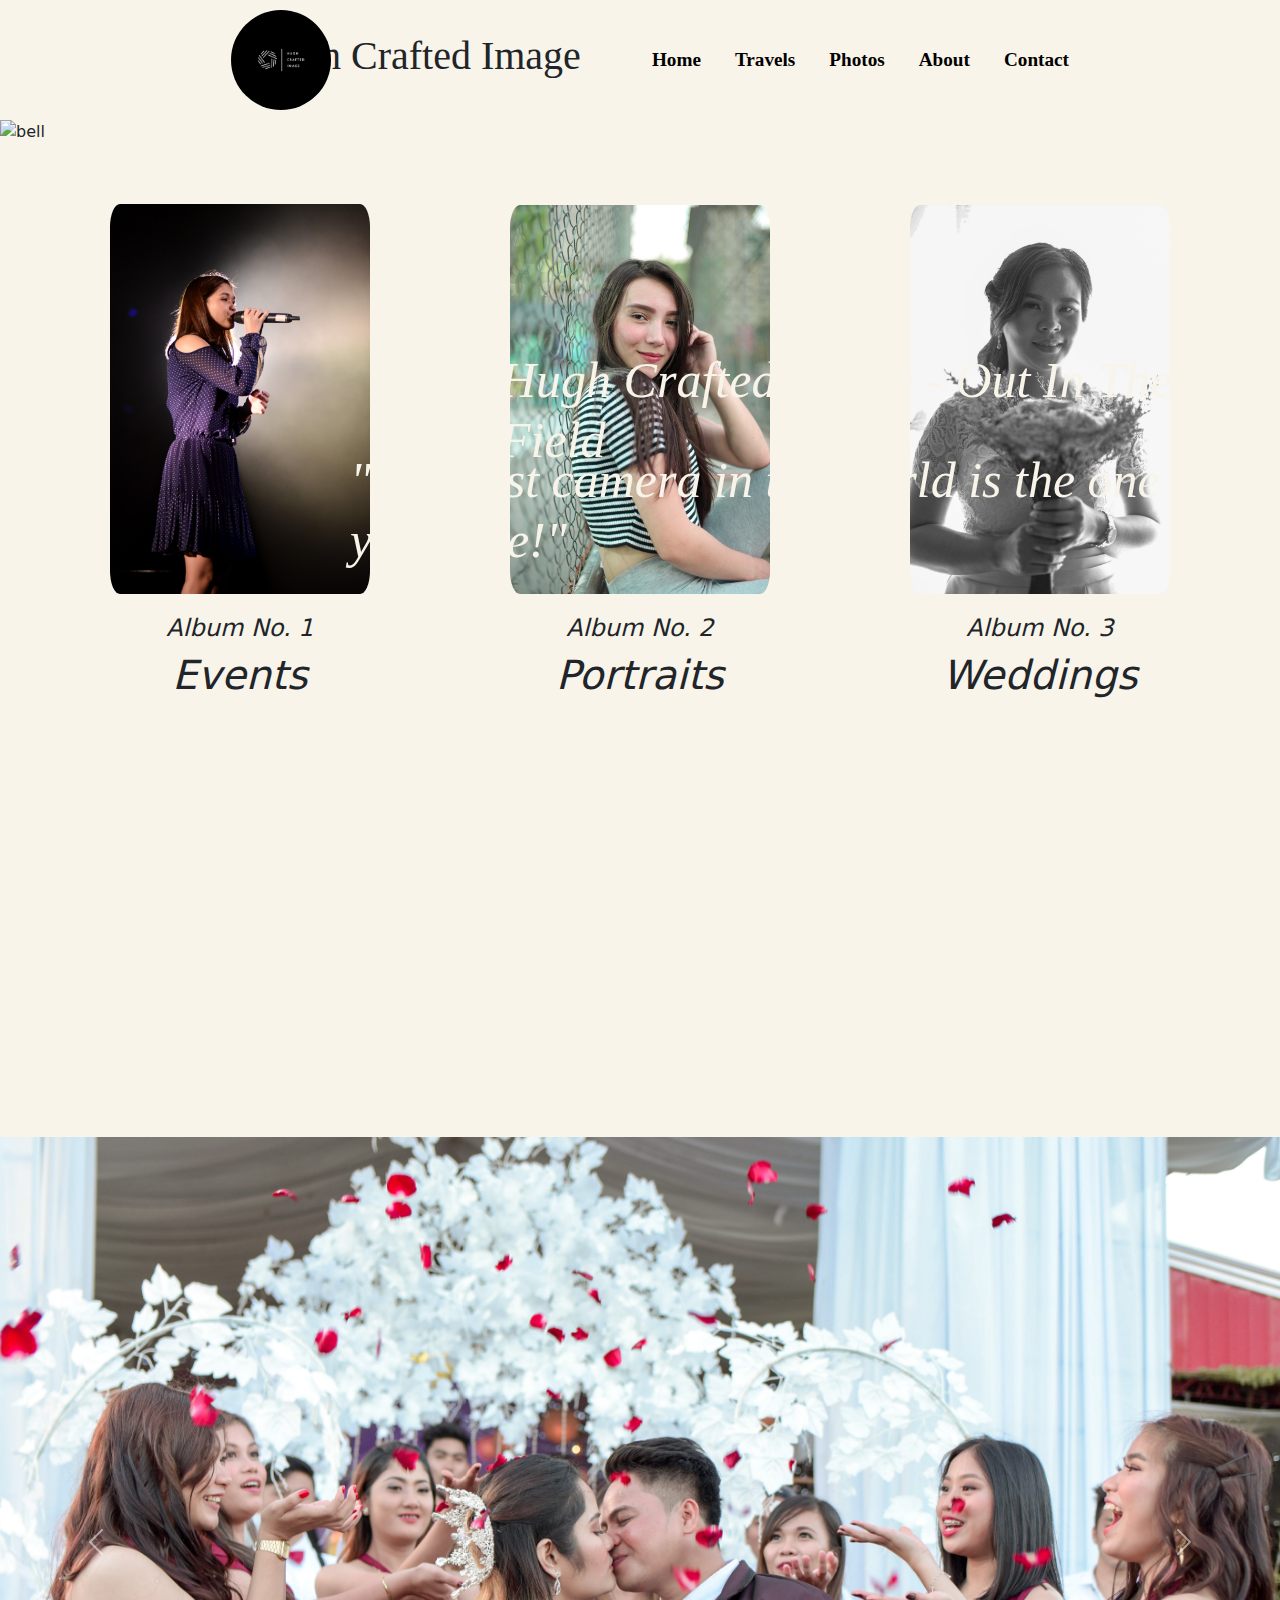
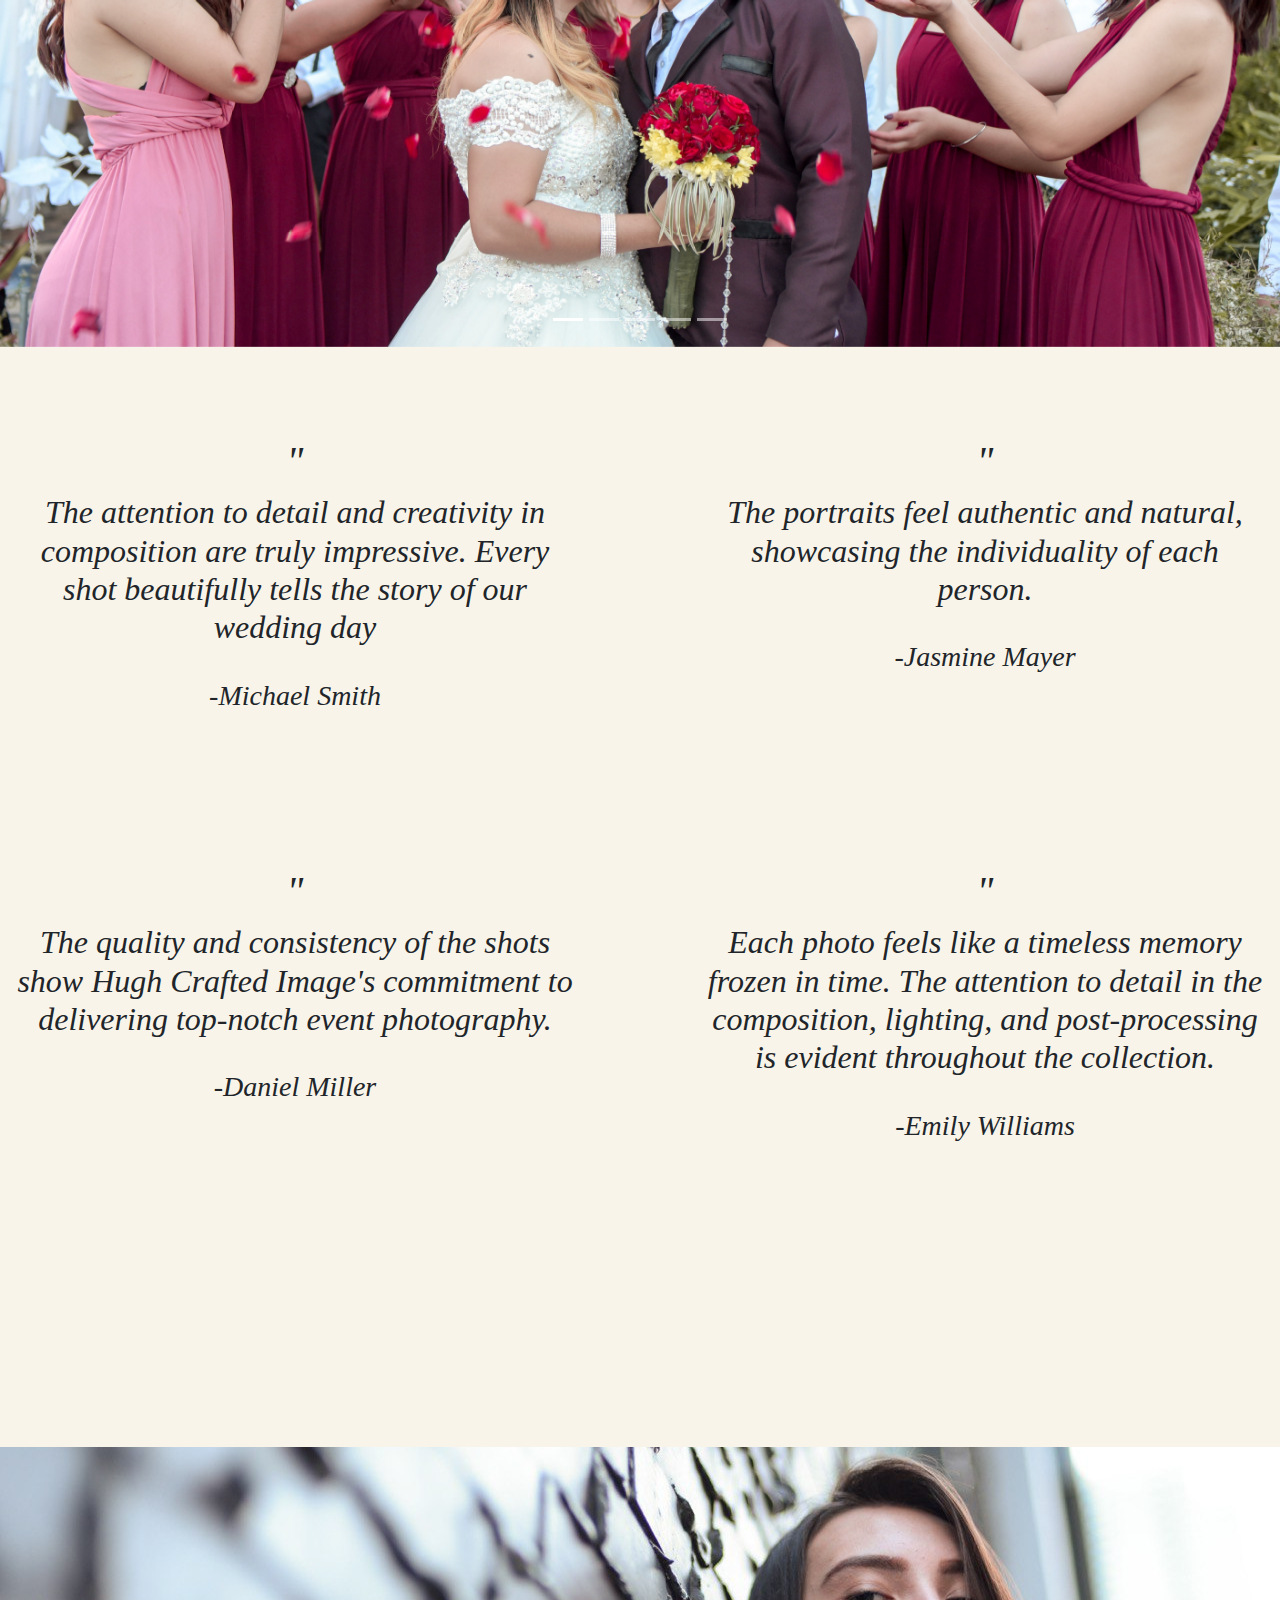
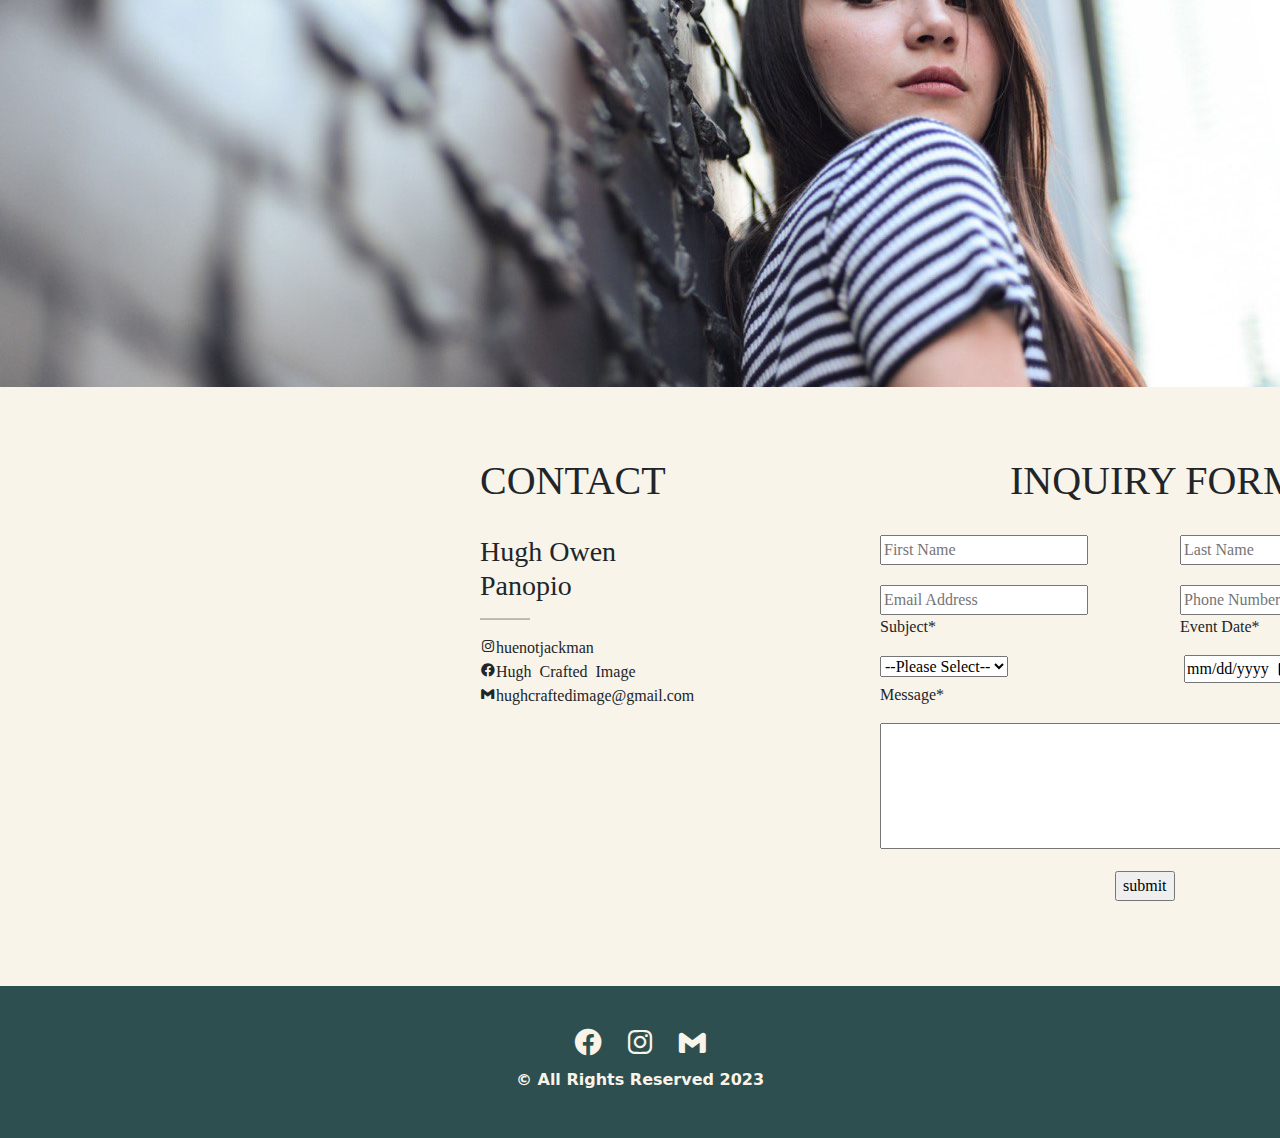
==== Index.html @ f6927557 "Photography Portfolio - MP1" ====
<!DOCTYPE html>
<html lang="en">
<head>
    <meta charset="UTF-8">
    <meta name="viewport" content="width=device-width, initial-scale=1.0">
    <title>Hugh Crafted Image</title>
    <link rel="stylesheet" href="/CSS/Home.css">
    <link rel="icon" href="imgaes/Logo/Hugh Crafted Image logo-02.jpg" type="image/x-icon">
    <link href='https://unpkg.com/boxicons@2.1.4/css/boxicons.min.css' rel='stylesheet'>
    <link rel="stylesheet" href="https://cdn.jsdelivr.net/npm/bootstrap@5.3.1/dist/css/bootstrap.min.css">
    <script src="https://cdn.jsdelivr.net/npm/bootstrap@5.3.1/dist/js/bootstrap.bundle.min.js"></script>
</head>
<body style="background-color: #F8F4EA;">
    <!-- Nav bar -->
    <header class="header">
        <img id="logo" src="/imgaes/Logo/Hugh Crafted Image logo-02.jpg" alt="logo">
        <h1>Hugh Crafted Image</h1>
        <nav>
            <a href="#">Home</a>
            <a href="#">Travels</a>
            <a href="#">Photos</a>
            <a href="HTML/About.html">About</a>
            <a href="#">Contact</a>
        </nav>
    </header>

    <!-- Section 1 Cover Photo 1 with tagline -->
    <section class="section1">
        <img id="bell" src="/imgaes/Cover Photos/final-10.JPG" alt="bell">
        <h2 id="text1">Hugh Crafted Image - Out In The Field</h2>
        <h2 id="text2">"The best camera in the world is the one that you have!"</h2>
    </section>

    <!-- Section 2 sample albums -->
    <section class="section2">
        <div class="boxes">
            <div class="box1"><a href="HTML/Events.html"><img class="events" src="/imgaes/Event/KID_4095.JPG" alt="photo"></a>
                <h4>Album No. 1</h4>
                <h1>Events</h1>
            </div>
            <div class="box2"><a href="HTML/Portraits.html"><img class="portraits" src="/imgaes/Portrait/IMG_5588.JPG" alt="photo"></a>
                <h4>Album No. 2</h4>
                <h1>Portraits</h1>
            </div>
            <div class="box3"><a href="HTML/Wedding.html"><img class="weddings" src="/imgaes/Wedding/photo_2023-08-16_21-25-42.jpg" alt="photo"></a>
                <h4>Album No. 3</h4>
                <h1>Weddings</h1>
            </div>
        </div>
    </section>

    <!-- Section 3 is the Welcome Note -->
    <section class="section3">
        <div>
            <h1 class="s3h1">HELLO THERE!</h1>
            <p class="s3p1">I'm a Photographer, I shoot events such as portraits, weddings, birthdays, pre-nuptial and concerts.</p>
            <p class="s3p2">I travel the word and take photos to tell the story of the things that my lens can only see.</p>
        </div>
    </section>

    <!-- Section 4 for Carousel Photos -->
    <section class="section4">
        <div id="carouselExampleIndicators" class="carousel slide">
            <div class="carousel-indicators">
              <button type="button" data-bs-target="#carouselExampleIndicators" data-bs-slide-to="0" class="active" aria-current="true" aria-label="Slide 1"></button>
              <button type="button" data-bs-target="#carouselExampleIndicators" data-bs-slide-to="1" aria-label="Slide 2"></button>
              <button type="button" data-bs-target="#carouselExampleIndicators" data-bs-slide-to="2" aria-label="Slide 3"></button>
              <button type="button" data-bs-target="#carouselExampleIndicators" data-bs-slide-to="3" aria-label="Slide 4"></button>
              <button type="button" data-bs-target="#carouselExampleIndicators" data-bs-slide-to="4" aria-label="Slide 1"></button>
            </div>
            <div class="carousel-inner">
              <div class="carousel-item active">
                <img class="cwedding" src="imgaes/Carousel Photos/IMG_7274.JPG" class="d-block w-100" alt="wedding">
              </div>
              <div class="carousel-item">
                <img class="cmayer" src="imgaes/Carousel Photos/IMG_5624.JPG" class="d-block w-100" alt="mayer">
              </div>
              <div class="carousel-item">
                <img class="coldman" src="imgaes/Carousel Photos/IMG_3726.JPG" class="d-block w-100" alt="oldman">
              </div>
              <div class="carousel-item">
                <img class="cevent" src="imgaes/Carousel Photos/IMG_0868.JPG" class="d-block w-100" alt="event">
              </div>
              <div class="carousel-item">
                <img class="csunset" src="imgaes/Carousel Photos/sunset.JPG" class="d-block w-100" alt="sunset">
              </div>
            </div>
            <button class="carousel-control-prev" type="button" data-bs-target="#carouselExampleIndicators" data-bs-slide="prev">
              <span class="carousel-control-prev-icon" aria-hidden="true"></span>
              <span class="visually-hidden">Previous</span>
            </button>
            <button class="carousel-control-next" type="button" data-bs-target="#carouselExampleIndicators" data-bs-slide="next">
              <span class="carousel-control-next-icon" aria-hidden="true"></span>
              <span class="visually-hidden">Next</span>
            </button>
          </div>
    </section>

    <!-- section 5 is for client reviews -->
    <section class="section5">
        <div class="wreview1">
            <h1>"</h1>
            <h2>The attention to detail and creativity in composition are truly impressive. Every shot beautifully tells the story of our wedding day</h2><br>
            <h3>-Michael Smith</h3>
        </div>
        <div class="preview">
            <h1>"</h1>
            <h2>The portraits feel authentic and natural, showcasing the individuality of each person.</h2><br>
            <h3>-Jasmine Mayer</h3>
        </div>
        <div class="ereview">
            <h1>"</h1>
            <h2>The quality and consistency of the shots show Hugh Crafted Image's commitment to delivering top-notch event photography.</h2><br>
            <h3>-Daniel Miller</h3>
        </div>
        <div class="wreview2">
            <h1>"</h1>
            <h2>Each photo feels like a timeless memory frozen in time. The attention to detail in the composition, lighting, and post-processing is evident throughout the collection.</h2><br>
            <h3>-Emily Williams</h3>
        </div>
    </section>

    <!-- section 6 for pricing/services -->
    <section class="section6">
        <button class="services"><b>Learn More</b></button>
    </section>

    <!-- section 7 cover photo 2 -->
    <section class="section7">
        <img class="mayer" src="/imgaes/Cover Photos/Mayer.jpg" alt="photo">
    </section>

    <!-- section 8 socmed icons/reviews and inquiry form -->
    <section class="section8">
        <div class="s6b1">
            <h1 id="contact">CONTACT</h1>
            <h3 id="me">Hugh Owen Panopio</h3>
            <hr>
            <i class='bx bxl-instagram'>huenotjackman</i>
            <i class='bx bxl-facebook-circle'>Hugh Crafted Image</i>
            <i class='bx bxl-gmail'>hughcraftedimage@gmail.com</i>
        </div>
        <div class="s8b2">
            <h1 id="inquiryForm">INQUIRY FORM</h1>
            <form action="#" class="s8b2f">
                <div>
                    <input type="text" placeholder="First Name" id="firstName" required>
                </div>
                <div>
                    <input type="text" placeholder="Last Name" id="lastName" required>
                </div>
                <div>
                    <input type="email" placeholder="Email Address" required>
                </div>
                <div>
                    <input type="number" name="contact-number" id="contactNumber" placeholder="Phone Number" required>
                </div>
                <div>
                    <p>Subject*</p>
                    <select name="subject" id="subject" required>
                        <option value="select">--Please Select--</option>
                        <option value="weedding">Wedding</option>
                        <option value="portrait">Portrait</option>
                        <option value="event">Event</option>
                        <option value="birthday">Birthday</option>
                        <option value="debut">Debut</option>
                        <option value="prenup">Pre-nuptial</option>
                        <option value="runway">Runway</option>
                    </select>
                </div>
                <div>
                    <p>Event Date*</p>
                    <label for="date"></label>
                    <input type="date" name="date" id="date" min="2023-01-01" max="2050-12-31" required>
                </div>
                <div>
                    <p>Message*</p>
                    <textarea name="message" id="message" cols="64" rows="5" required></textarea>
                </div>
            </form>
            <input type="submit" name="submit" id="submit" value="submit">
        </div>
    </section>

    <!-- footer lang ito -->
    <footer>
        <div class="footercontainer">
            <div class="footericons">
                <a href="#"><i class='bx bxl-facebook-circle' id="fb"></i></a>
                <a href="#"><i class='bx bxl-instagram' id="ig"></i></a>
                <a href="#"><i class='bx bxl-gmail' id="gmail"></i></a>
            </div>
        </div>
        <div class="footerbottom">
            <p><b>&copy All Rights Reserved 2023</b></p>
        </div>
    </footer>
</body>
</html>
---- CSS/Home.css ----
/* effects for header */
#logo {
    width: 100px;
    position: relative;
    left: 150px;
    border-radius: 50%;
}
header {
    display: flex;
    align-items: center;
    justify-content:space-evenly;
    padding: 10px;
    background-color: #F8F4EA;
    /* position: fixed; */
    width: auto;
    font-family: Cambria, Cochin, Georgia, Times, 'Times New Roman', sans-serif;
}
nav a {
    padding-right: 30px;
    text-decoration: none;
    color: black;
    font-style: inherit;
    font-size: larger;
    font-weight: bold;
}
nav {
    padding-right: 100px;
}
/* effects for header */

/* This is for section 1 */
#bell {
    max-height: 60vh;
    width: 100%;
    object-fit:cover;
}
#text1 {
    color: #F8F4EA;
    position: absolute;
    font-size: 50px;
    font-family: Cambria, Cochin, Georgia, Times, 'Times New Roman', sans-serif;
    font-style: italic;
    top: 350px;
    left: 500px;
}
#text2 {
    color: #F8F4EA;
    position: absolute;
    font-size: 50px;
    font-family: Cambria, Cochin, Georgia, Times, 'Times New Roman', sans-serif;
    font-style: italic;
    top: 450px;
    left: 350px;
}
/* This is for section 1 */

/* This is for section 2 */
.boxes {
    display: grid;
    grid-template-columns: 350px 350px 350px;
    padding-top: 40px;
    text-align: center;
    justify-content: center;
    align-items: center;
    grid-column-gap: 50px;
}
.box1, .box2, .box3 {
    font-style: italic;
}
.events, .portraits, .weddings {
    width: 300px;
    padding: 20px;
    border-radius: 10%;
}
.box1:hover {
    transition: 0.5s ease;
    transform: scale(1.1);
}
.box2:hover {
    transition: 0.5s;
    transform: scale(1.1);
}
.box3:hover {
    transition: 0.5s;
    transform: scale(1.1);
}
/* This is for section 2 */

/* This is for section 3 */
.section3 {
    background-color: #2E4F4F;
    color: #F8F4EA;
    width: 1200px;
    height: 300px;
    position: absolute;
    top: 1375px;
    left: 350px;
}
.s3h1 {
    font-size: 40px;
    padding: 40px;
    padding-left: 80px;
    font-family:Cambria, Cochin, Georgia, Times, 'Times New Roman', sans-serif;
}
.s3p1, .s3p2 {
    text-align: center;
    font-size: 22px;
    align-items: center;
    position: relative;
    bottom: 30px;
    font-family:Cambria, Cochin, Georgia, Times, 'Times New Roman', sans-serif;
}
/* This is for section 3 */

/* This is for section 4 */
.cwedding {
    max-height: 90vh;
    width: 100%;
    object-fit:cover;
}
.cmayer {
    max-height: 90vh;
    width: 100%;
    object-fit:cover;
}
.coldman {
    max-height: 90vh;
    width: 100%;
    object-fit:cover;
}
.cevent {
    max-height: 90vh;
    width: 100%;
    object-fit:cover;
}
.csunset {
    max-height: 90vh;
    width: 100%;
    object-fit:cover;
}
.section4 {
    position: relative;
    top: 430px;
}
/* This is for section 4 */

/* This is for section 5 */
.section5 {
    display: grid;
    margin-top: 500px;
    justify-content: center;
    grid-template-columns: 600px 600px;
    grid-template-rows: 400px 400px;
    grid-column-gap: 90px;
    grid-row-gap: 30px;
    text-align: center;
    font-style: italic;
    font-family:Cambria, Cochin, Georgia, Times, 'Times New Roman', san-serif;
}
.wreview1 {
    padding: 20px;
}
.wreview2 {
    padding: 20px;
}
.preview {
    padding: 20px;
}
.ereview {
    padding: 20px;
}
/* This is for section 5 */

/* This is for section 6 */
.section6 {
    position: absolute;
    right: 850px;
    top: 3450px;
}
.services {
    width: 200px;
    height: 50px;
    border-radius: 30px;
    border-style:dotted;
}
/* This is for section 6 */

/* This is for section 7 */
.mayer {
    max-height: 60vh;
    width: 100%;
    object-fit: cover;
    position: relative;
    top: 200px;
}
/* This is for section 7 */

/* This is for section 8 */
.section8 {
    display: grid;
    width: 800px;
    grid-template-columns: 200px 300px;
    padding: 20px;
    margin-top: 250px;
    justify-content: center;
    grid-column-gap: 200px;
    margin-left: 430px;
    padding-bottom: 100px;
    font-family: Cambria, Cochin, Georgia, Times, 'Times New Roman', sans-serif;
}
hr {
    height: 2px;
    background-color: black;
    width: 50px;
    margin-left: 0px;
}
.s8b1 {
    align-items: center;
    justify-content: center;
    padding-top: 150px;
}
#contact {
    margin-bottom: 30px;
}
#inquiryForm {
    position: relative;
    left: 130px;
    margin-bottom: 30px;
}
.s8b2f {
    display: grid;
    grid-template-columns: 300px 300px;
}
#firstName, #lastName {
    margin-bottom: 20px;
}
#submit {
    position: relative;
    top: 15px;
    left: 235px;
}
/* This is for section 8 */

/* This is for footer */
footer {
    background-color: #2E4F4F;
    padding: 30px;
}
.footericons {
    justify-content: center;
    display: flex;
}
.footericons a i {
    text-decoration: none;
    padding: 10px;
    font-size: 2rem;
    color: #F8F4EA;
}
.footerbottom {
    text-align: center;
    color: #F8F4EA;
}
#fb:hover {
    transition: 0.5s;
    transform: scale(1.5);
}
#ig:hover {
    transition: 0.5s;
    transform: scale(1.5);
}
#gmail:hover {
    transition: 0.5s;
    transform: scale(1.5);
}
/* This is for footer */
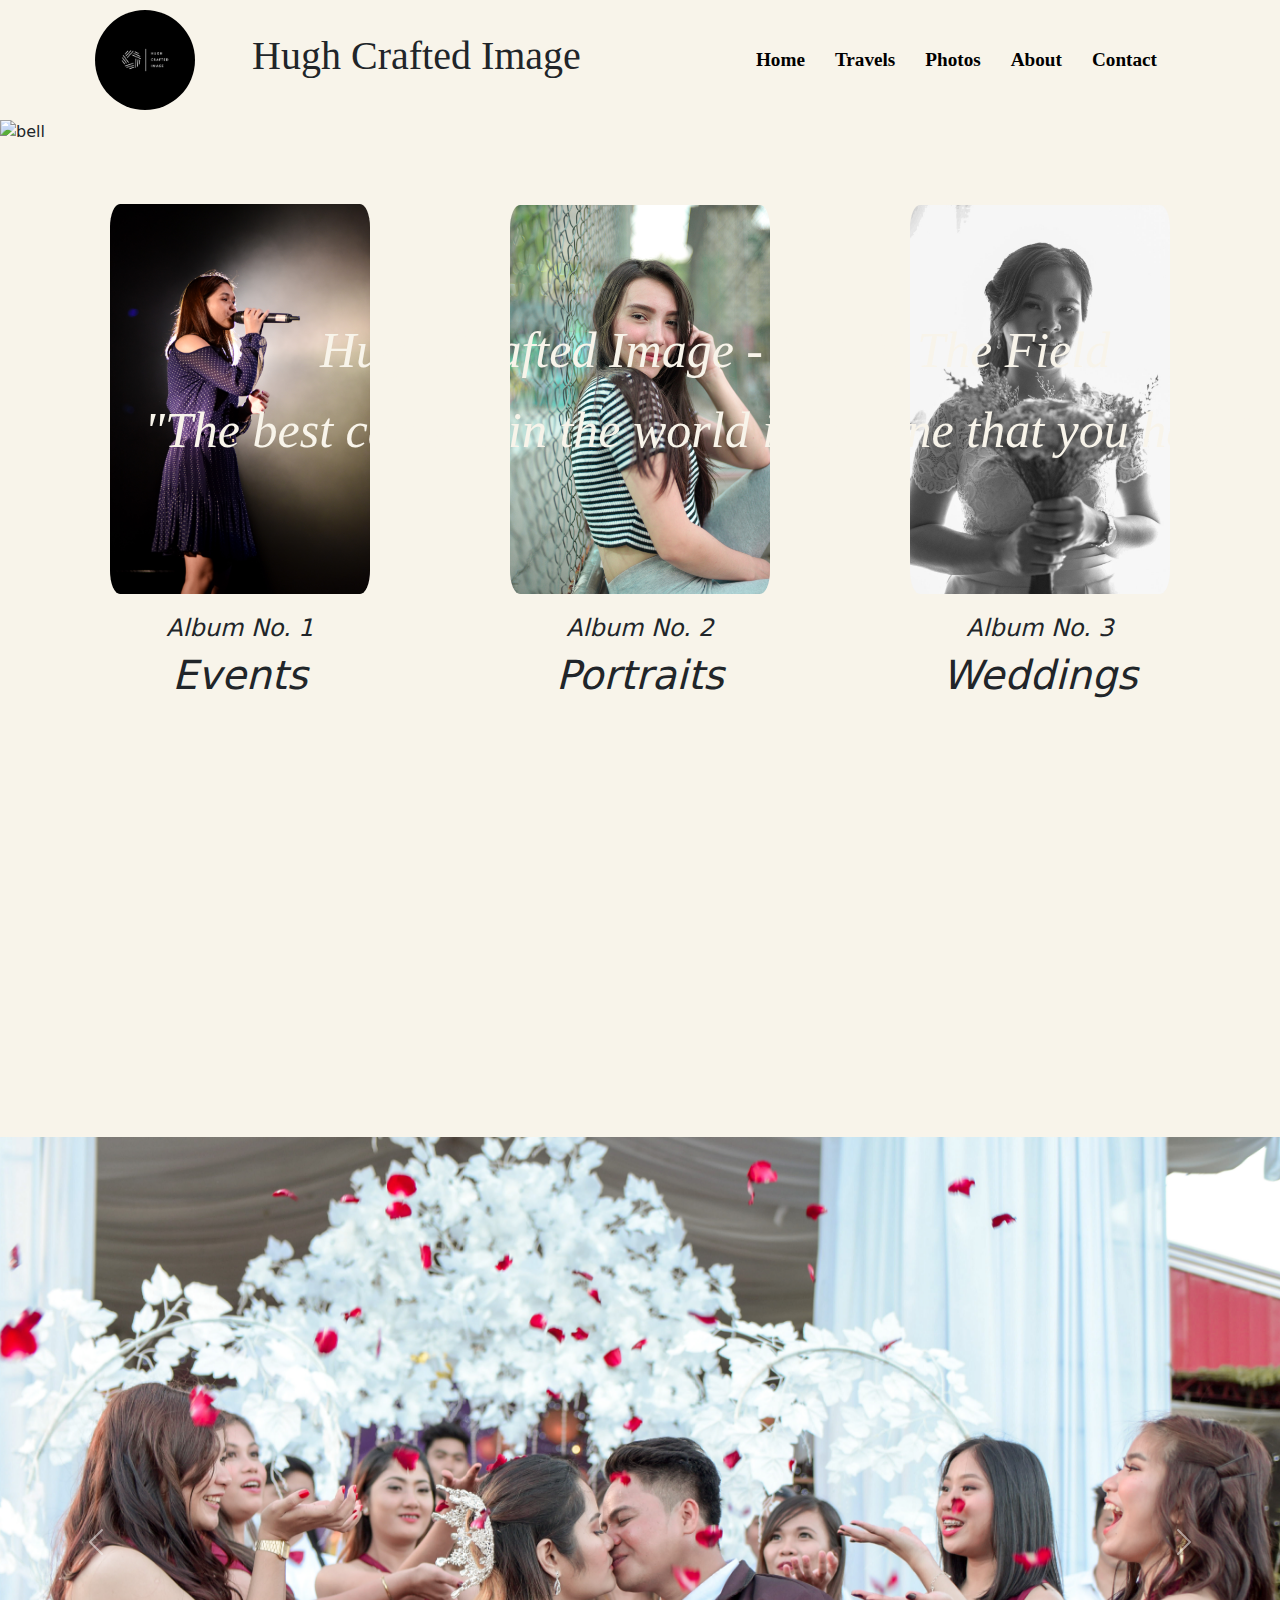
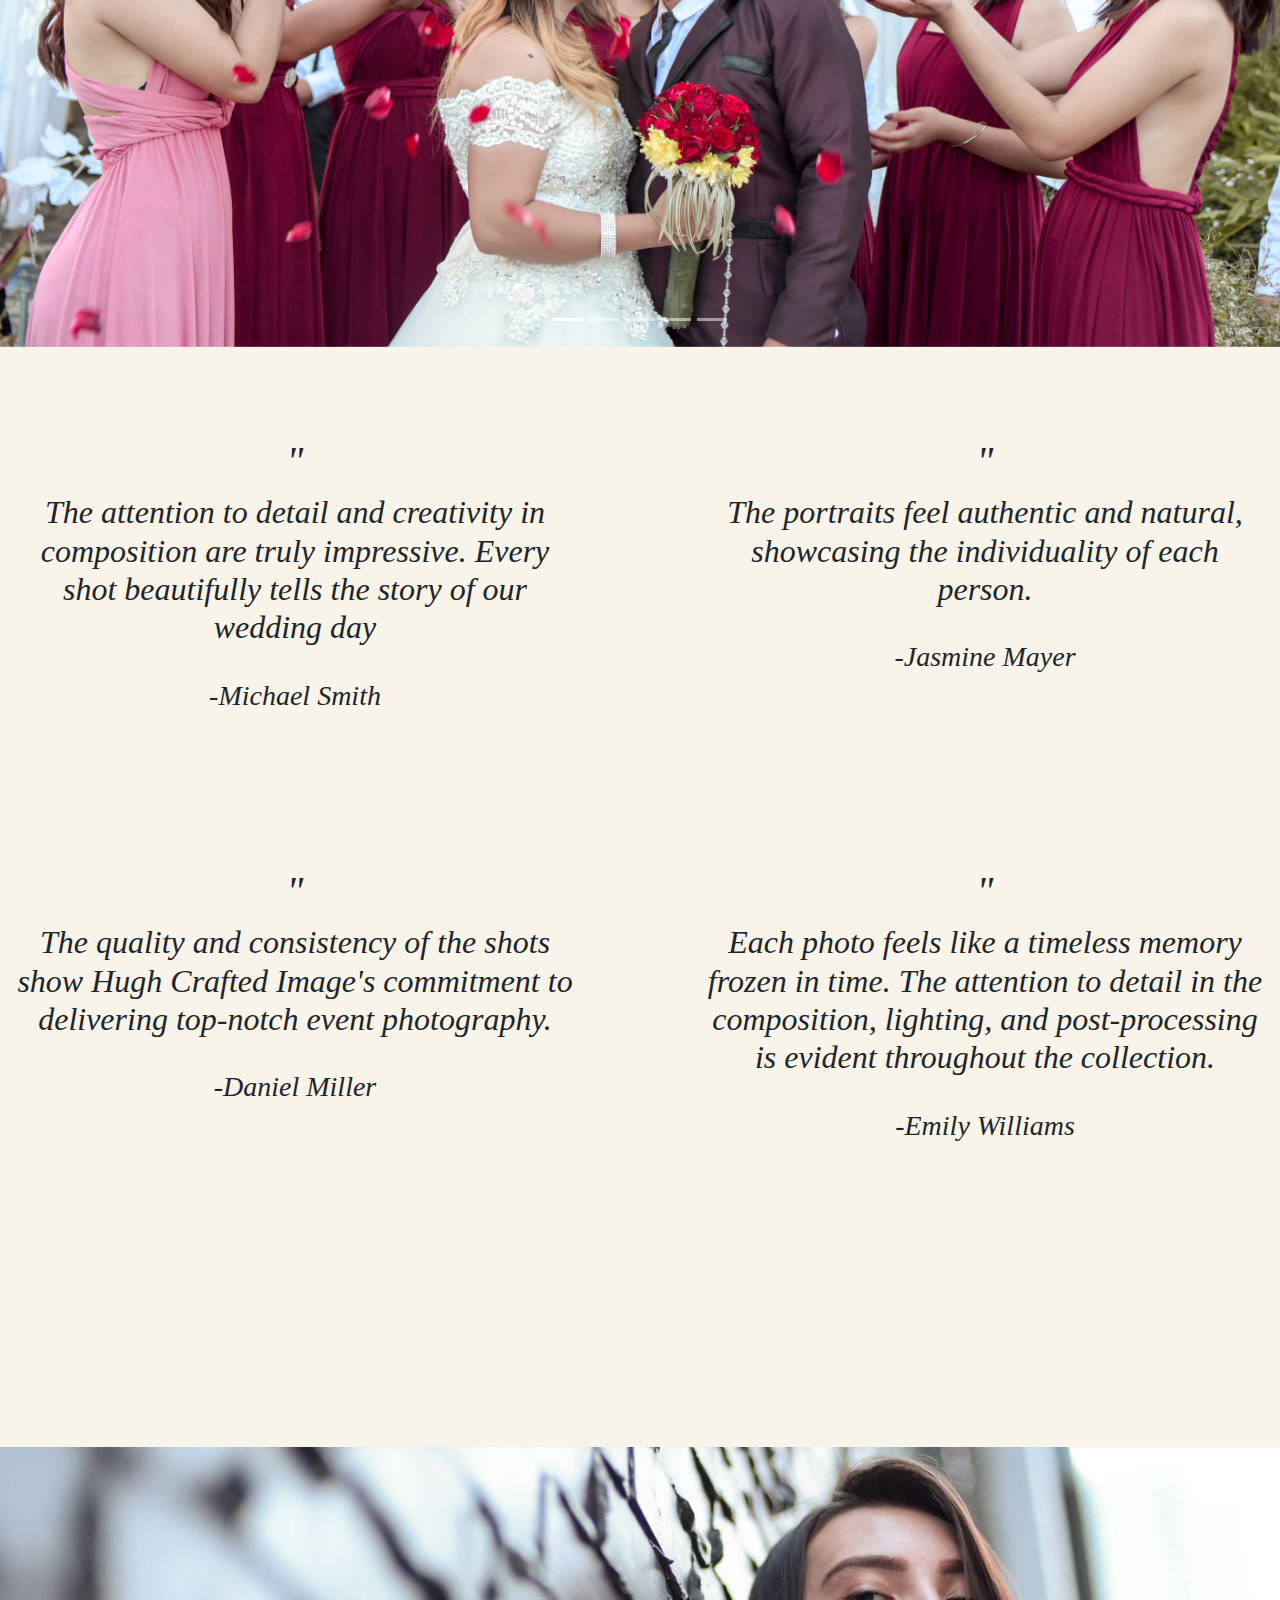
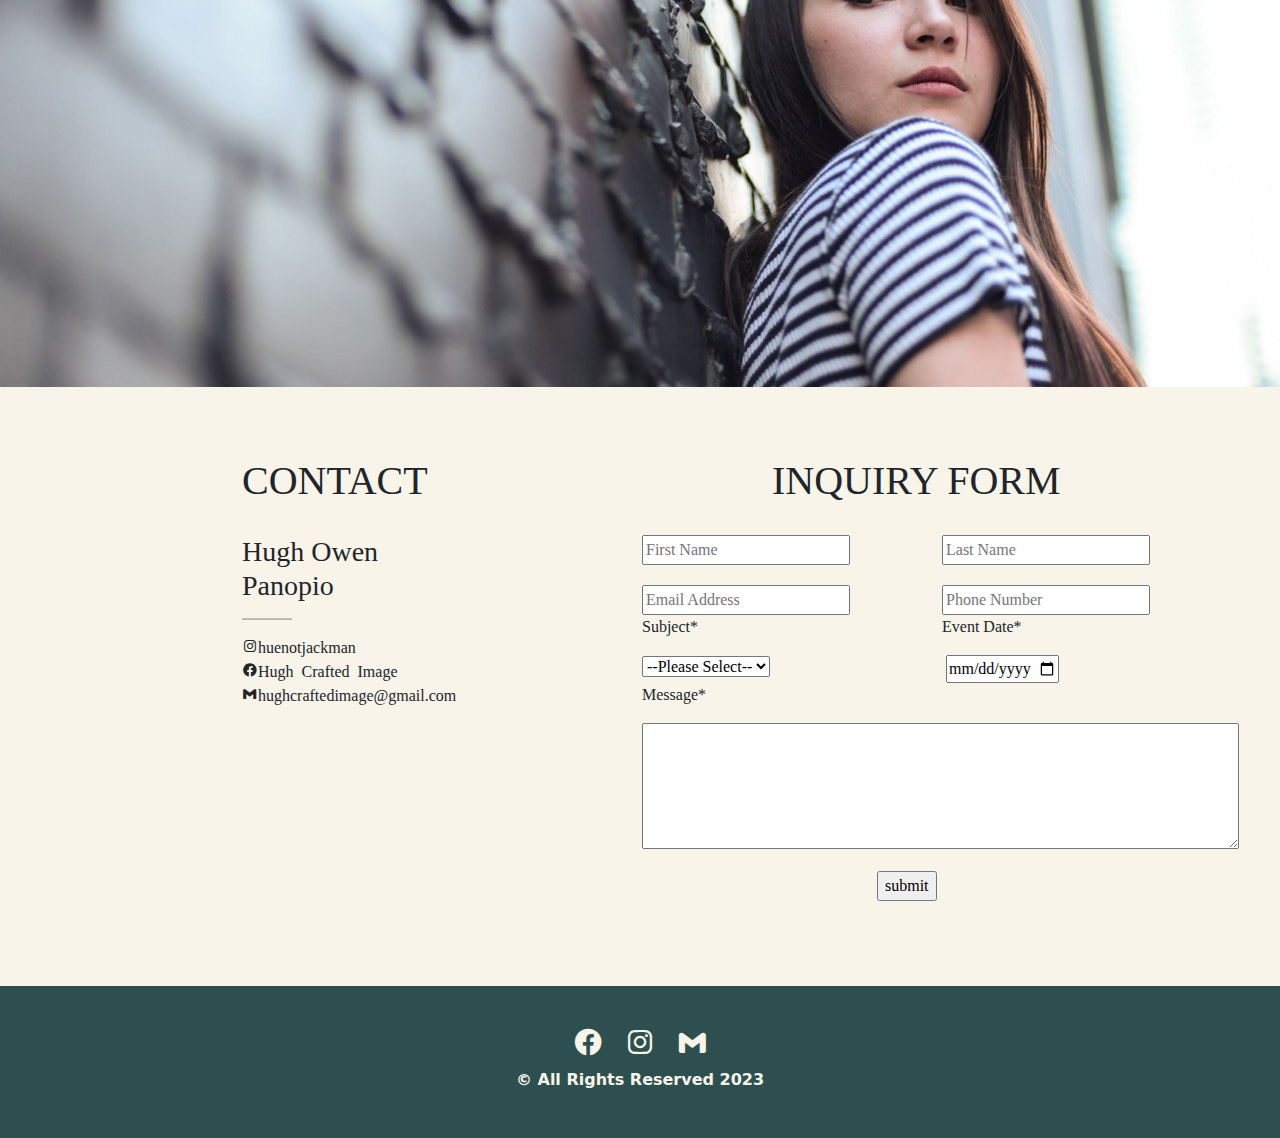
==== commit 0fa83b91: "addedd burger menu and responsiveness of home page" ====
--- a/Index.html
+++ b/Index.html
@@ -4,6 +4,7 @@
     <meta charset="UTF-8">
     <meta name="viewport" content="width=device-width, initial-scale=1.0">
     <title>Hugh Crafted Image</title>
+    <meta name="viewport" content="width=device-width, initial-scale=1">
     <link rel="stylesheet" href="/CSS/Home.css">
     <link rel="icon" href="imgaes/Logo/Hugh Crafted Image logo-02.jpg" type="image/x-icon">
     <link href='https://unpkg.com/boxicons@2.1.4/css/boxicons.min.css' rel='stylesheet'>
@@ -15,13 +16,18 @@
     <header class="header">
         <img id="logo" src="/imgaes/Logo/Hugh Crafted Image logo-02.jpg" alt="logo">
         <h1>Hugh Crafted Image</h1>
-        <nav>
+        <nav class="nav-menu">
             <a href="#">Home</a>
             <a href="#">Travels</a>
             <a href="#">Photos</a>
             <a href="HTML/About.html">About</a>
             <a href="#">Contact</a>
         </nav>
+        <div class="hamburger">
+            <span class="bar"></span>
+            <span class="bar"></span>
+            <span class="bar"></span>
+        </div>
     </header>
 
     <!-- Section 1 Cover Photo 1 with tagline -->
@@ -150,12 +156,12 @@
                     <input type="text" placeholder="Last Name" id="lastName" required>
                 </div>
                 <div>
-                    <input type="email" placeholder="Email Address" required>
+                    <input type="email" placeholder="Email Address" id="emialAddress" required>
                 </div>
                 <div>
                     <input type="number" name="contact-number" id="contactNumber" placeholder="Phone Number" required>
                 </div>
-                <div>
+                <div id="subject-container">
                     <p>Subject*</p>
                     <select name="subject" id="subject" required>
                         <option value="select">--Please Select--</option>
@@ -195,5 +201,7 @@
             <p><b>&copy All Rights Reserved 2023</b></p>
         </div>
     </footer>
+
+    <script src="./JS/burger-menu.js"></script>
 </body>
 </html>--- a/CSS/Home.css
+++ b/CSS/Home.css
@@ -26,6 +26,92 @@
 nav {
     padding-right: 100px;
 }
+
+/* Burger Menu */
+.nav-menu {
+    display: flex;
+    justify-content: space-between;
+    align-items: center;
+}
+.hamburger {
+    display: none;
+    cursor: pointer;
+}
+.bar {
+    display: block;
+    width: 25px;
+    height: 3px;
+    margin: 5px auto;
+    -webkit-transition: all 0.3s ease-in-out;
+    transition: all 0.3s ease-in-out;
+    background-color: #2E4F4F;
+}
+@media (max-width: 768px) {
+    .hamburger {
+        display: block;
+        position: relative;
+        right: -5rem;
+    }
+    .hamburger.active .bar:nth-child(2) {
+        opacity: 0;
+    }
+    .hamburger.active .bar:nth-child(1) {
+        transform: translateY(8px) rotate(45deg);
+    }
+    .hamburger.active .bar:nth-child(3) {
+        transform: translateY(-8px) rotate(-45deg);
+    }
+    .nav-menu {
+        position: fixed;
+        margin-top: 3rem;
+        width: 100% !important;
+        left: 100%;
+        top: 70px;
+        gap: 0;
+        flex-direction: column;
+        background-color: #F8F4EA;
+        width: 100%;
+        text-align: center;
+        transition: 0.3s;
+        z-index: 1;
+    }
+    .nav-menu.active {
+        left: 0;
+    }
+    .header h1 {
+        margin-left: 8rem !important;
+    }
+}
+@media screen and (max-width: 425px) {
+    .header h1 {
+        font-size: 25px;
+    }
+    .header img {
+        margin-left: -12rem !important;
+    }
+    .hamburger {
+        margin-right: 3rem;
+    }
+}
+@media screen and (max-width:375px) {
+    .header img {
+        width: 20% !important;
+        margin-left: -11.5rem !important;
+    }
+    .nav-menu {
+        margin-top: 1rem;
+        align-items: center !important;
+        text-align: center;
+    }
+}
+@media screen and (max-width: 320px) {
+    .header h1 {
+        font-size: 20px;
+    }
+    .nav-menu {
+        margin-top: 0rem;
+    }
+}
 /* effects for header */
 
 /* This is for section 1 */
@@ -93,7 +179,7 @@
     width: 1200px;
     height: 300px;
     position: absolute;
-    top: 1375px;
+    top: 1400px;
     left: 350px;
 }
 .s3h1 {
@@ -272,4 +358,379 @@
     transition: 0.5s;
     transform: scale(1.5);
 }
-/* This is for footer */+/* This is for footer */
+
+/* This is for the responsiveness of the site */
+@media screen and (max-width: 1440px){
+    .header img {
+        margin-left: -15rem;
+    }
+    .header h1 {
+        margin-left: 2rem;
+    }
+    .header nav {
+        margin-right: -12rem;
+    }
+    #text1 {
+        position: absolute;
+        top: 20rem;
+        left: 20rem;
+    }
+    #text2 {
+        position: absolute;
+        top: 25rem;
+        left: 9rem;
+    }
+    .section3 {
+        position: absolute;
+        top: 83.6rem;
+        left: 7rem;
+    }
+    .section6 {
+        position: absolute;
+        top: 210rem;
+        left: 40rem;
+    }
+    .section8 {
+        margin-left: 12rem;
+    }
+}
+@media screen and (max-width: 1024px){
+    .header nav {
+        margin-right: -3rem;
+        display: flex;
+        gap: 2px;
+        width: 40%;
+        align-items: center;
+        text-align: center;
+    }
+    .header h1 {
+        margin-right: -5rem;
+    }
+    #text1 {
+        position: absolute;
+        top: 20rem;
+        left: 10rem;
+        font-size: 40px;
+    }
+    #text2 {
+        position: absolute;
+        top: 25rem;
+        left: 2.5rem;
+        font-size: 40px;
+    }
+    .boxes {
+        display: flex !important;
+        gap: 2px;
+    }
+    .section3 {
+        width: 80%;
+    }
+    .section5 {
+        margin-top: 28rem;
+        margin-left: 6rem;
+        width: 80%;
+        height: 150%;
+        display: grid;
+        grid-template-columns: 500px 500px;
+        grid-template-rows: 100px 100px;
+        grid-column-gap: 30px;
+        grid-row-gap: 80px;
+    }
+    .section5 div h2 {
+        font-size: 20px;
+    }
+    .section5 div h3 {
+        font-size: 20px;
+    }
+    .section6 {
+        position: absolute;
+        top: 174rem;
+        left: 25rem;
+    }
+    .section7 {
+        margin-top: 2rem;
+    }
+    .section8 {
+        margin-left: 9rem;
+        display: flex !important;
+        gap: 15px;
+    }
+    .s8b2 h1 {
+        width: 50%;
+    }
+}
+@media screen and (max-width: 768px) {
+    .section1 img {
+        object-fit: cover !important;
+        max-height: 40vh !important;
+    }
+    #text1 {
+        font-size: 30px;
+        margin: -4rem -1rem;
+    }
+    #text2 {
+        font-size: 30px;
+        margin: -6rem -0.5rem;
+    }
+    .boxes {
+        display: block !important;
+    }
+    .section3 {
+        width: 80% !important;
+        height: 30% !important;
+        position: absolute;
+        top: 131rem;
+        left: 5rem;
+    }
+    .section3 h1 {
+        font-size: 30px;
+        margin-left: -60px;
+    }
+    .section3 p {
+        font-size: 20px;
+        text-align: justify;
+        padding-left: 20px;
+        padding-right: 20px;
+    }
+    .section4 {
+        position: absolute;
+        top: 147.4rem;
+    }
+    .section5 {
+        margin-top: 55rem;
+        margin-left: 2.5rem;
+        width: 90%;
+        display: grid !important;
+        grid-template-columns: 3fr 3fr;
+        grid-template-rows: 1fr 1fr;
+        grid-row-gap: 2px;
+    }
+    .section6 {
+        margin-top: 48rem;
+        margin-left: -7rem;
+    }
+    .section7 img{
+        margin-top: -5rem;
+        max-height: 40vh;
+    }
+    .section8 {
+        display: flex !important;
+        flex-direction: column-reverse;
+        gap: 50px;
+        margin-left: 4rem;
+        width: 80%;
+        height: 50% !important;
+    }
+    .s6b1 {
+        text-align: center;
+    }
+    .s6b1 hr {
+        margin-left: 11rem;
+    }
+    .s6b1 i{
+        margin-left: 4rem;
+        width: 50%;
+        text-align: left;
+    }
+    .s8b2 form {
+        align-items: center !important;
+        text-align: center !important;
+        justify-content: center;
+    }
+    .s8b2 textarea {
+        margin-left: 2.8rem;
+    }
+    .s8b2 input {
+        margin-left: 1rem;
+    }
+    .s8b2 h1 {
+        margin-left: 4rem;
+    }
+}
+@media screen and (max-width: 425px){
+    .section1 img {
+        object-fit: cover !important;
+        max-height: 25vh !important;
+    }
+    #text1 {
+        margin: -9rem -8rem;
+        font-size: 22px;
+    }
+    #text2 {
+        text-align: center;
+        width: 80%;
+        margin: -11rem -0.5rem;
+        font-size: 22px;
+    }
+    .boxes img {
+        width: 60%;
+        height: 60%;
+    }
+    .section3 {
+        margin-top: -19.7rem;
+        margin-left: -2.5rem;
+        height: 24% !important;
+    }
+    .section3 h1 {
+        margin-top: -2rem;
+    }
+    .section3 p {
+        font-size: 15px;
+    }
+    .section4 {
+        margin-top: -23rem;
+    }
+    .section5 {
+        margin-top: 40rem;
+        margin-left: 1.3rem;
+        width: 90%;
+        display: grid !important;
+        grid-template-columns: 2fr 2fr;
+        grid-template-rows: 0.5fr 0.5fr;
+        grid-row-gap: 2px;
+    }
+    .section5 h2, h3 {
+        font-size: 15px !important;
+    }
+    .section6 {
+        margin-top: 8rem;
+        margin-left: -16rem;
+        width: 50%;
+    }
+    .section6 button {
+        width: 60%;
+    }
+    .section7 img {
+        margin-top: -8rem;
+        object-fit: cover !important;
+        max-height: 25vh !important;
+    }
+    .section8 {
+        align-items: center !important;
+        text-align: center !important;
+        margin-left: 2.5rem;
+    }
+    #inquiryForm {
+        margin-left: -4.9rem;
+        width: 70%;
+    }
+    .s8b2 form {
+        display: flex !important;
+        flex-direction: column;
+        gap: none !important;
+        align-items: center !important;
+    }
+    .s8b2f #firstName {
+        margin-top: 1px;
+        height: 10% !important;
+    }
+    .s8b2f #contactNumber {
+        margin-top: 20px !important;
+    }
+    #subject-container {
+        margin-top: 20px;
+    }
+    #date {
+        margin-left: -0.6rem;
+    }
+    .s8b2 textarea {
+        width: 100%;
+        margin-left: 0rem;
+    }
+    .s8b2 #submit {
+        
+        margin-left: -29rem;
+    }
+    .s6b1 i {
+        display: flex !important;
+        width: 100%;
+        margin-left: 0rem;
+    }
+    #me {
+        font-size: 25px !important;
+    }
+    .s6b1 hr {
+        margin-left: 0rem;
+    }
+}
+@media screen and (max-width:375px) {
+    #text1 {
+        margin: -10rem -8.5rem;
+        font-size: 20px;
+    }
+    #text2 {
+        text-align: center;
+        width: 80%;
+        margin: -13rem -0.4rem;
+        font-size: 20px;
+    }
+    .boxes h4 {
+        font-size: 15px;
+    }
+    .boxes h1 {
+        font-size: 20px;
+    }
+    .section3 {
+        margin-top: -36rem;
+    }
+    .section3 h1 {
+        font-size: 20px;
+        padding-top: 4rem;
+    }
+    .section3 p {
+        font-size: 12px;
+    }
+    .section4 {
+        margin-top: -39.5rem;
+    }
+    .section5 {
+        margin-top: 35rem;
+    }
+    .section6 {
+        margin-top: -5rem;
+    }
+    .section8 {
+        margin-top: 13rem;
+        margin-bottom: -3rem;
+    }
+}
+@media screen and (max-width: 320px) {
+    .section1 h2 {
+        font-size: 15px !important;
+    }
+    #text1 {
+        margin-left: -7.4rem !important;
+    }
+    .section3 {
+        margin: -47rem -3rem;
+    }
+    .section3 h1 {
+        padding-top: 3.5rem;
+    }
+    .section4 {
+        margin-top: -50.25rem;
+    }
+    .section5 {
+        margin-top: 31rem;
+        margin-left: 1rem;
+    }
+    .section6 {
+        margin-top: -12rem;
+        margin-left: -18rem;
+    }
+    .section6 button {
+        font-size: 12px;
+    }
+    .section8 {
+        margin-left: 2rem;
+        height: 80% !important;
+    }
+    .section8 h1 {
+        font-size: 20px;
+        margin-left: -6.1rem !important;
+    }
+    .s8b2 #firstName, #lastName, #emialAddress, #contactNumber {
+        margin-left: -.1rem;
+    }
+}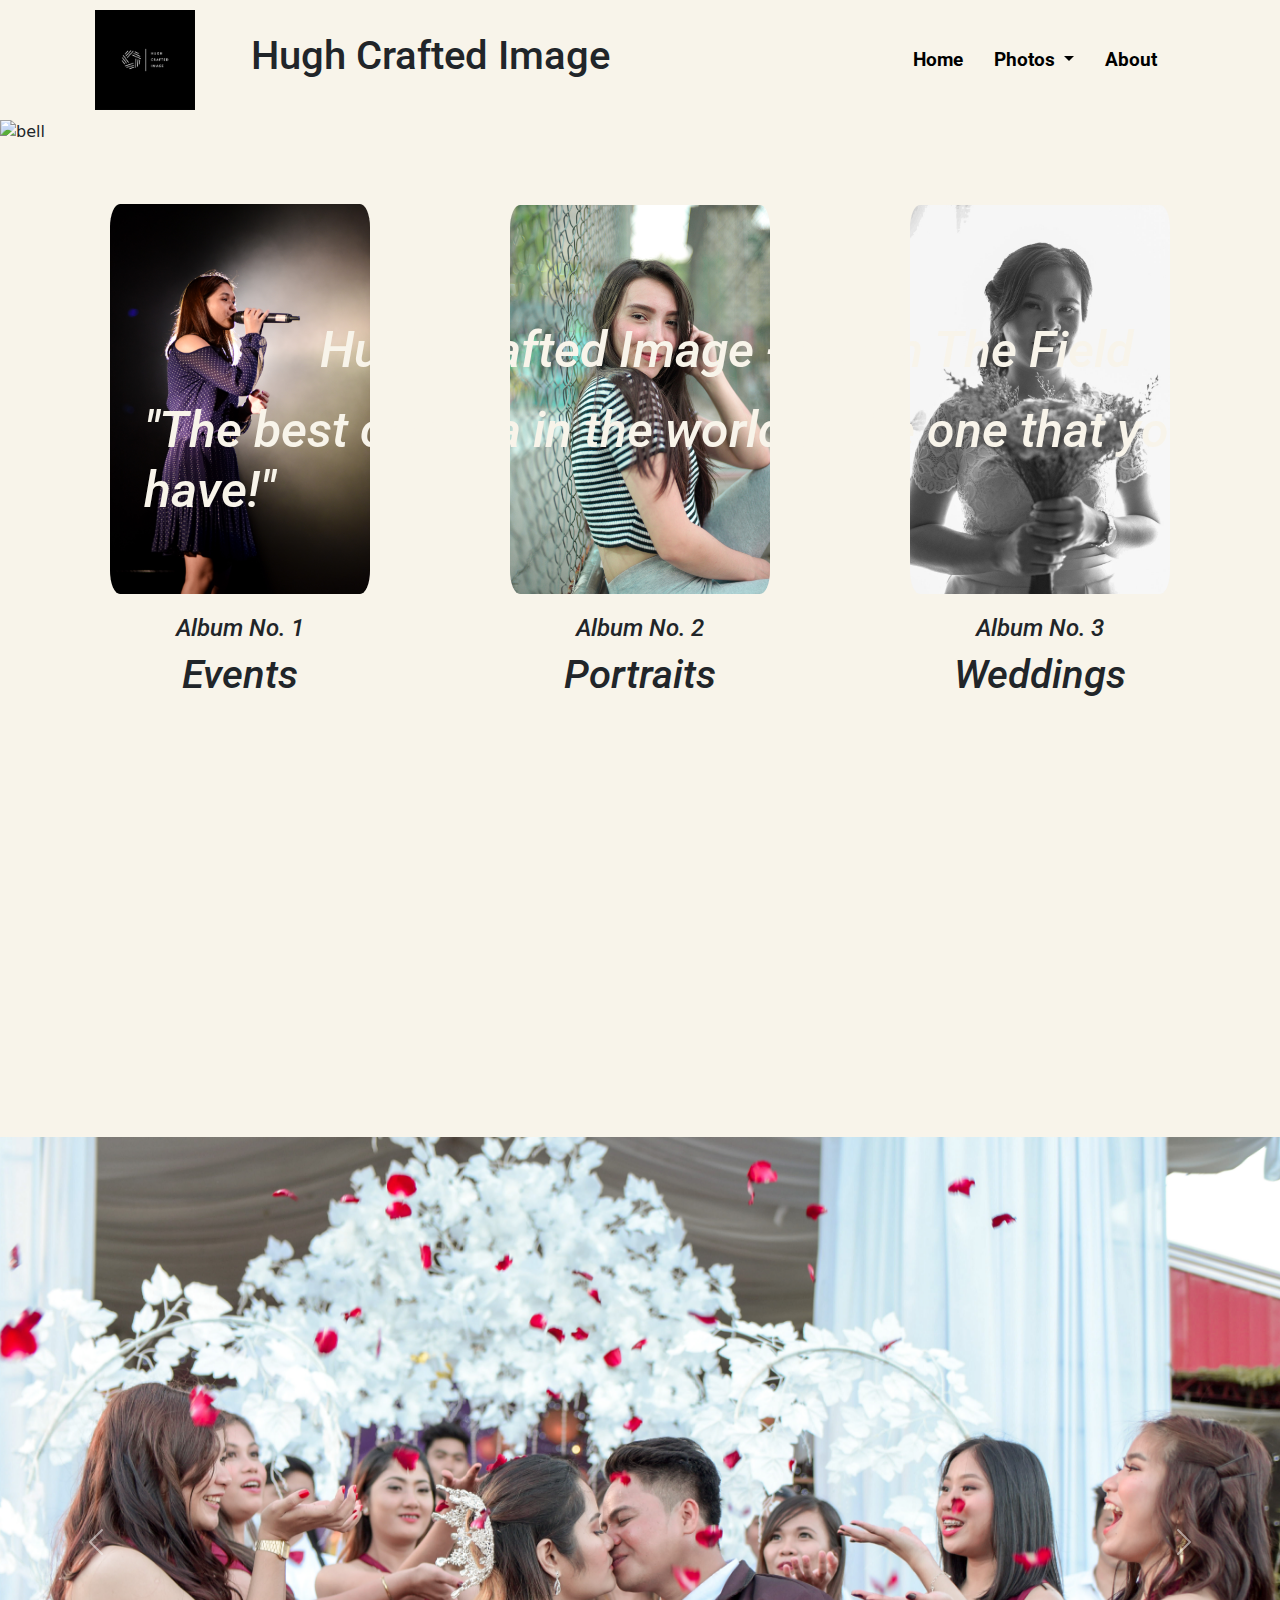
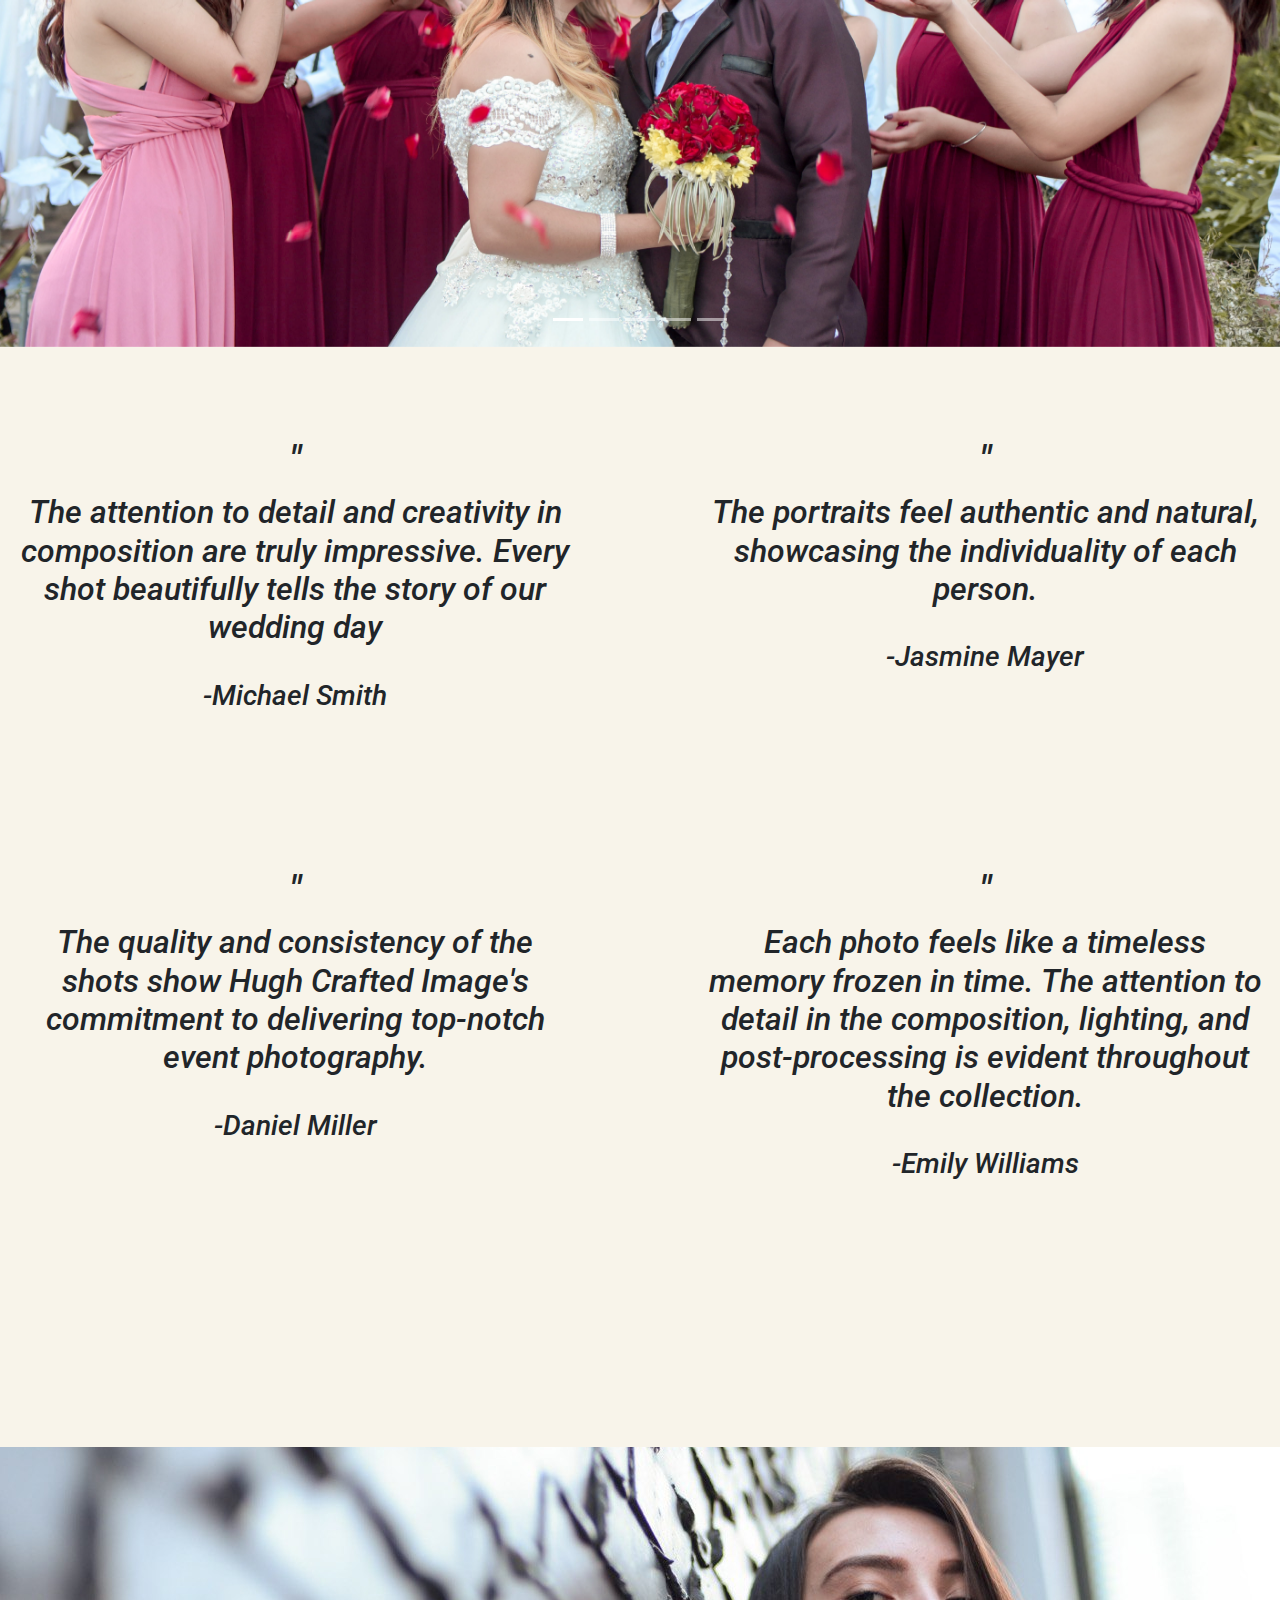
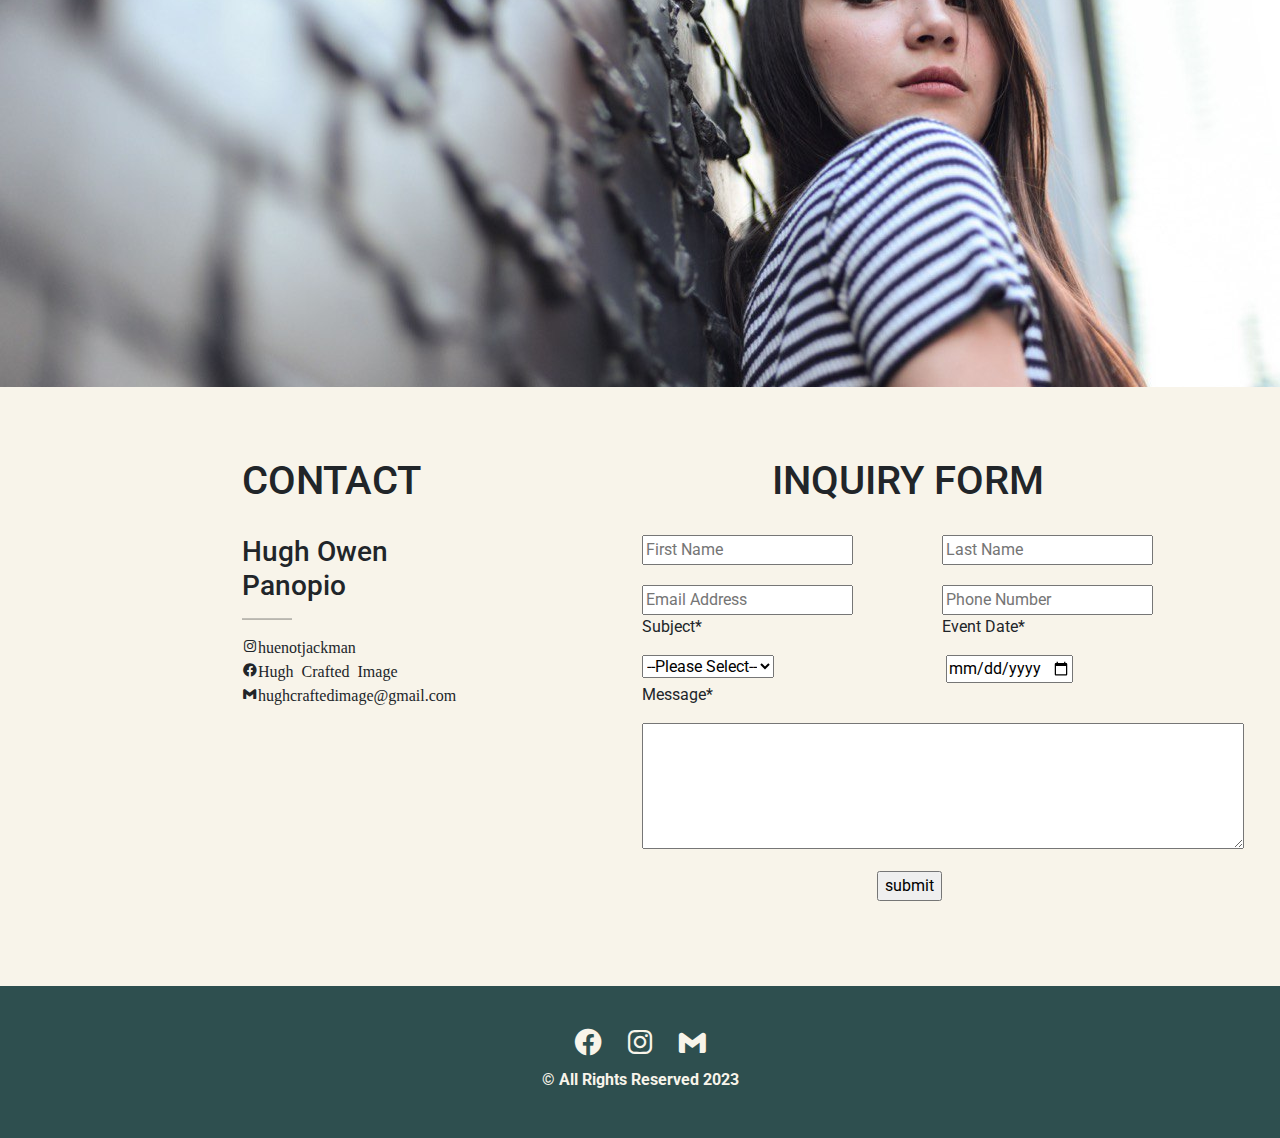
==== commit cf6fed6e: "include google font" ====
--- a/Index.html
+++ b/Index.html
@@ -18,10 +18,17 @@
         <h1>Hugh Crafted Image</h1>
         <nav class="nav-menu">
             <a href="#">Home</a>
-            <a href="#">Travels</a>
-            <a href="#">Photos</a>
+            <div class="dropdown">
+                <button class="btn dropdown-toggle" type="button" data-bs-toggle="dropdown" aria-expanded="false">
+                  Photos
+                </button>
+                <ul class="dropdown-menu">
+                  <li><a class="dropdown-item" href="/HTML/Events.html">Events</a></li>
+                  <li><a class="dropdown-item" href="/HTML/Portraits.html">Portraits</a></li>
+                  <li><a class="dropdown-item" href="/HTML/Wedding.html">Weddings</a></li>
+                </ul>
+              </div>
             <a href="HTML/About.html">About</a>
-            <a href="#">Contact</a>
         </nav>
         <div class="hamburger">
             <span class="bar"></span>
@@ -148,7 +155,7 @@
         </div>
         <div class="s8b2">
             <h1 id="inquiryForm">INQUIRY FORM</h1>
-            <form action="#" class="s8b2f">
+            <form action="#" class="s8b2f" onsubmit="emailSend(); reset(); return false;">
                 <div>
                     <input type="text" placeholder="First Name" id="firstName" required>
                 </div>
@@ -201,7 +208,9 @@
             <p><b>&copy All Rights Reserved 2023</b></p>
         </div>
     </footer>
-
+    <script src="https://smtpjs.com/v3/smtp.js">
+    </script>
+    <script src="/JS/emailsend.js"></script>
     <script src="./JS/burger-menu.js"></script>
 </body>
 </html>--- a/CSS/Home.css
+++ b/CSS/Home.css
@@ -1,9 +1,11 @@
+  @import url('https://fonts.googleapis.com/css2?family=Montserrat:wght@500&family=Roboto:wght@500&display=swap');
+
 /* effects for header */
 #logo {
     width: 100px;
     position: relative;
     left: 150px;
-    border-radius: 50%;
+    /* border-radius: 50%; */
 }
 header {
     display: flex;
@@ -13,18 +15,32 @@
     background-color: #F8F4EA;
     /* position: fixed; */
     width: auto;
-    font-family: Cambria, Cochin, Georgia, Times, 'Times New Roman', sans-serif;
+    /* font-family: Cambria, Cochin, Georgia, Times, 'Times New Roman', sans-serif; */
+    font-family: 'Montserrat', sans-serif;
+    font-family: 'Roboto', sans-serif;
 }
 nav a {
     padding-right: 30px;
     text-decoration: none;
     color: black;
+    /* font-style: inherit; */
+    font-size: larger;
+    font-weight: bold;
+}
+nav {
+    padding-right: 100px;
+}
+.dropdown button {
+    font-size: 19.2px;
+    padding: 0px;
+    padding-right: 30px;
+    color: black;
     font-style: inherit;
     font-size: larger;
     font-weight: bold;
 }
-nav {
-    padding-right: 100px;
+.dropdown-menu {
+    background-color: #F8F4EA !important;
 }
 
 /* Burger Menu */
@@ -32,6 +48,7 @@
     display: flex;
     justify-content: space-between;
     align-items: center;
+    padding-left: 8rem !important;
 }
 .hamburger {
     display: none;
@@ -124,7 +141,9 @@
     color: #F8F4EA;
     position: absolute;
     font-size: 50px;
-    font-family: Cambria, Cochin, Georgia, Times, 'Times New Roman', sans-serif;
+    /* font-family: Cambria, Cochin, Georgia, Times, 'Times New Roman', sans-serif; */
+    font-family: 'Montserrat', sans-serif;
+    font-family: 'Roboto', sans-serif;
     font-style: italic;
     top: 350px;
     left: 500px;
@@ -133,7 +152,9 @@
     color: #F8F4EA;
     position: absolute;
     font-size: 50px;
-    font-family: Cambria, Cochin, Georgia, Times, 'Times New Roman', sans-serif;
+    /* font-family: Cambria, Cochin, Georgia, Times, 'Times New Roman', sans-serif; */
+    font-family: 'Montserrat', sans-serif;
+    font-family: 'Roboto', sans-serif;
     font-style: italic;
     top: 450px;
     left: 350px;
@@ -149,6 +170,8 @@
     justify-content: center;
     align-items: center;
     grid-column-gap: 50px;
+    font-family: 'Montserrat', sans-serif;
+    font-family: 'Roboto', sans-serif;
 }
 .box1, .box2, .box3 {
     font-style: italic;
@@ -186,7 +209,9 @@
     font-size: 40px;
     padding: 40px;
     padding-left: 80px;
-    font-family:Cambria, Cochin, Georgia, Times, 'Times New Roman', sans-serif;
+    /* font-family:Cambria, Cochin, Georgia, Times, 'Times New Roman', sans-serif; */
+    font-family: 'Montserrat', sans-serif;
+    font-family: 'Roboto', sans-serif;
 }
 .s3p1, .s3p2 {
     text-align: center;
@@ -194,7 +219,9 @@
     align-items: center;
     position: relative;
     bottom: 30px;
-    font-family:Cambria, Cochin, Georgia, Times, 'Times New Roman', sans-serif;
+    /* font-family:Cambria, Cochin, Georgia, Times, 'Times New Roman', sans-serif; */
+    font-family: 'Montserrat', sans-serif;
+    font-family: 'Roboto', sans-serif;
 }
 /* This is for section 3 */
 
@@ -241,7 +268,9 @@
     grid-row-gap: 30px;
     text-align: center;
     font-style: italic;
-    font-family:Cambria, Cochin, Georgia, Times, 'Times New Roman', san-serif;
+    /* font-family:Cambria, Cochin, Georgia, Times, 'Times New Roman', san-serif; */
+    font-family: 'Montserrat', sans-serif;
+    font-family: 'Roboto', sans-serif;
 }
 .wreview1 {
     padding: 20px;
@@ -268,6 +297,8 @@
     height: 50px;
     border-radius: 30px;
     border-style:dotted;
+    font-family: 'Montserrat', sans-serif;
+    font-family: 'Roboto', sans-serif;
 }
 /* This is for section 6 */
 
@@ -292,7 +323,9 @@
     grid-column-gap: 200px;
     margin-left: 430px;
     padding-bottom: 100px;
-    font-family: Cambria, Cochin, Georgia, Times, 'Times New Roman', sans-serif;
+    /* font-family: Cambria, Cochin, Georgia, Times, 'Times New Roman', sans-serif; */
+    font-family: 'Montserrat', sans-serif;
+    font-family: 'Roboto', sans-serif;
 }
 hr {
     height: 2px;
@@ -331,6 +364,8 @@
 footer {
     background-color: #2E4F4F;
     padding: 30px;
+    font-family: 'Montserrat', sans-serif;
+    font-family: 'Roboto', sans-serif;
 }
 .footericons {
     justify-content: center;
@@ -696,6 +731,12 @@
     }
 }
 @media screen and (max-width: 320px) {
+    .section1 #text2{
+        margin-left: -1rem !important;
+    }
+    .section1 #text1 {
+        margin-left: -8rem !important;
+    }
     .section1 h2 {
         font-size: 15px !important;
     }
@@ -712,11 +753,11 @@
         margin-top: -50.25rem;
     }
     .section5 {
-        margin-top: 31rem;
+        margin-top: 33rem;
         margin-left: 1rem;
     }
     .section6 {
-        margin-top: -12rem;
+        margin-top: -7rem;
         margin-left: -18rem;
     }
     .section6 button {
@@ -730,6 +771,9 @@
         font-size: 20px;
         margin-left: -6.1rem !important;
     }
+    .s6b1 h1 {
+        margin-left: 0rem !important;
+    }
     .s8b2 #firstName, #lastName, #emialAddress, #contactNumber {
         margin-left: -.1rem;
     }
